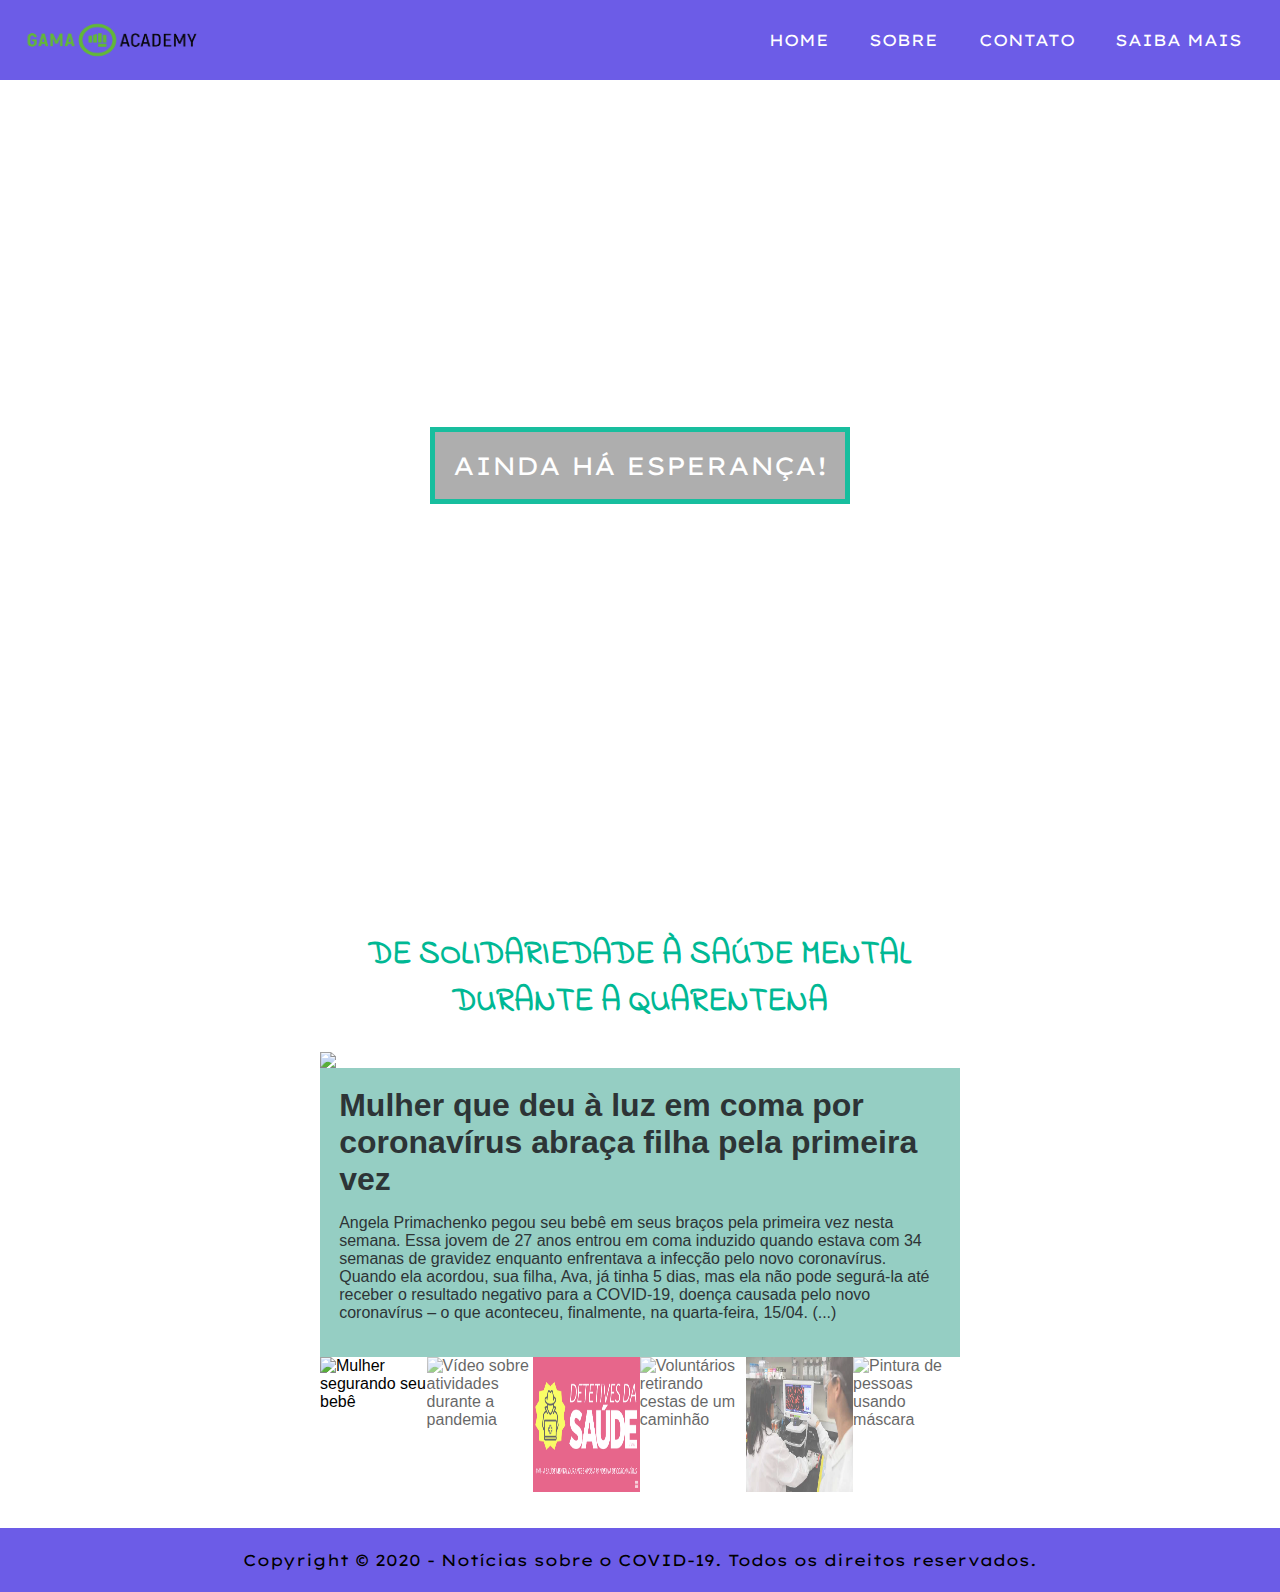
==== index.html @ 2ecc07e1 "feat: adiciona página inicial" ====
<!DOCTYPE html>
<html lang="en">

<head>
    <meta charset="UTF-8">
    <meta name="viewport" content="width=device-width, initial-scale=1.0">
    <link href="https://fonts.googleapis.com/css2?family=Indie+Flower&family=Lexend+Giga&display=swap" rel="stylesheet">
    <link rel="stylesheet" type="text/css" href="css/style.css">
    <link rel="stylesheet" href="https://cdnjs.cloudflare.com/ajax/libs/font-awesome/5.13.0/css/all.min.css">
    <title>Razões para acreditar - Covid 19</title>
</head>

<body>
    <script src="js/header.js"></script>

    <div id="img-parallax">
        <div id="main-text">
            <span>AINDA HÁ ESPERANÇA!</span>
        </div>
    </div>
    <div id="template" style="display: flex;justify-content: center;">

        <div id="news-group">
            <h1 id="news-group_header">DE SOLIDARIEDADE À SAÚDE MENTAL DURANTE A QUARENTENA</h1>

            <div class="news">
                <img src="https://mediastorage.cnnbrasil.com.br/IMAGES/00/00/00/3253_07988AC4DB7F4968.jpg">

                <div class="content-news">
                    <h1>Mulher que deu à luz em coma por coronavírus abraça filha pela primeira vez</h1>
                    <p>Angela Primachenko pegou seu bebê em seus braços pela primeira vez nesta semana. Essa jovem de 27
                        anos entrou em coma induzido quando estava com 34 semanas de gravidez enquanto enfrentava a
                        infecção pelo novo coronavírus. Quando ela acordou, sua filha, Ava, já tinha 5 dias, mas ela não
                        pode segurá-la até receber o resultado negativo para a COVID-19, doença causada pelo novo
                        coronavírus – o que aconteceu, finalmente, na quarta-feira, 15/04. (...)</p>
                </div>
            </div>

            <div class="news">
                <div class="container-news-video">
                    <div>
                        <video loop class="news-video">
                            <source src="/videos/exercicios-ar-livre.mp4" type="video/mp4">
                        </video>
                    </div>
                </div>

                <div class="content-news">
                    <h1>Coronavírus e atividades ao ar livre: o que diz a ciência</h1>
                    <p>Estudo aerodinâmico com simulações computacionais, sobre o movimento de gotículas durante
                        atividades físicas ao ar livre, ganhou grande repercussão na internet, neste contexto de tantas
                        incertezas sobre o coronavírus. Embora não tenha conclusões epidemiológicas, virais ou médicas,
                        a pesquisa divulgada na última semana mexeu com os ânimos de muitos. (...)</p>
                    <button class="btn-video-control" onclick="handleVideoControl(1)">Assistir</button>
                </div>

            </div>

            <div class="news">
                <img src="/images/coronavirus-saude-mental.png">
                <audio class="news-audio">
                    <source src="https://abrilsaude.files.wordpress.com/2020/04/detetives-da-sac3bade-ep41-v2.mp3"
                        type="audio/mpeg">
                </audio>

                <div class="content-news">
                    <h1>A saúde mental durante e após a pandemia de coronavírus</h1>
                    <p>Uma pandemia como a de coronavírus chacoalha a vida de todo mundo. Isolamento social, medo,
                        incerteza com o futuro, mudança no ritmo das relações sociais. Esses e outros fatores podem
                        culminar em transtornos como depressão e ansiedade (ou mesmo em brigas, divórcios etc). Como
                        preservar a saúde mental nesses momentos críticos? (...)</p>
                    <button class="btn-audio-control" onclick="handleAudioControl(1)">Escutar áudio</button>
                </div>
            </div>

            <div class="news">
                <div class="container-news-video">
                    <div>
                        <video loop class="news-video">
                            <source src="videos/voluntarios-bh.mp4" type="video/mp4">
                        </video>
                    </div>
                </div>

                <div class="content-news">
                    <h1>Voluntários entregam cestas básicas em comunidades de BH</h1>
                    <p>Incomodados com a situação crítica em que muitas famílias carentes se encontram por causa do
                        coronavírus, um grupo de amigos se uniu para arrecadar fundos e destinar o dinheiro a cestas
                        básicas para doações na Grande Belo Horizonte. Além das comunidades, a entrega ocorre também
                        para quilombolas, indígenas, refugiados, pessoas em situação de rua, entre outros. (...)</p>
                    <button class="btn-video-control" onclick="handleVideoControl(2)">Assistir</button>
                </div>
            </div>

            <div class="news">
                <img src="/images/detalhes-7-vacinas.jpg">

                <div class="content-news">
                    <h1>Coronavírus: os detalhes das sete vacinas em testes no mundo</h1>
                    <p>O primeiro-ministro do Canadá, Justin Trudeau, foi enfático, na semana passada, ao dizer que as
                        pessoas, em todo o mundo, não terão vidas normais enquanto não for descoberta vacina que imunize
                        contra a COVID-19. Nessa direção, foi iniciada corrida internacional para a descoberta
                        científica que terá importante peso para a humanidade, incluindo a saúde e equilíbrio
                        socioeconômico. (...)</p>
                </div>
            </div>

            <div class="news">
                <img
                    src="https://www.itforum365.com.br/wp-content/uploads/2020/03/podcast-especial-coronavirus-768x432.jpg">
                <audio class="news-audio">
                    <source
                        src="https://d3ctxlq1ktw2nl.cloudfront.net/staging/2020-2-25/59021300-44100-2-64ba8ca9c4cda.m4a"
                        type="audio/mpeg">
                </audio>

                <div class="content-news">
                    <h1>Podcast coronavírus: como o setor de tecnologia é afetado?</h1>
                    <p>Para além dos impactos na saúde, o novo coronavírus tem afetado uma série de setores da economia
                        e no setor de tecnologia não é diferente. No "Entre Tech", podcast da IT Mídia, abordamos os
                        reflexos da covid-19 no setor e como o mesmo tem reagido. (...)</p>
                    <button class="btn-audio-control" onclick="handleAudioControl(2)">Escutar áudio</button>
                </div>
            </div>

            <div class="thumbnails">
                <div class="mini-news">
                    <img class="thumbnail"
                        src="https://mediastorage.cnnbrasil.com.br/IMAGES/00/00/00/3253_07988AC4DB7F4968.jpg"
                        onclick="currentSlide(1)" alt="Mulher segurando seu bebê">
                </div>
                <div class="mini-news">
                    <img class="thumbnail" src="https://i.ytimg.com/vi/pGQI1grO0Pk/hqdefault.jpg"
                        onclick="currentSlide(2)" alt="Vídeo sobre atividades durante a pandemia">
                </div>
                <div class="mini-news">
                    <img class="thumbnail" src="/images/coronavirus-saude-mental.png" onclick="currentSlide(3)"
                        alt="Saúde mental durante e após a pandemia de coronavírus">
                </div>
                <div class="mini-news">
                    <img class="thumbnail" src="https://i.ytimg.com/vi/VKoE0erdsZ8/hqdefault.jpg"
                        onclick="currentSlide(4)" alt="Voluntários retirando cestas de um caminhão">
                </div>
                <div class="mini-news">
                    <img class="thumbnail" src="images/detalhes-7-vacinas.jpg" onclick="currentSlide(5)"
                        alt="Cientistas observando o vírus">
                </div>
                <div class="mini-news">
                    <img class="thumbnail"
                        src="https://www.itforum365.com.br/wp-content/uploads/2020/03/podcast-especial-coronavirus-768x432.jpg"
                        onclick="currentSlide(6)" alt="Pintura de pessoas usando máscara">
                </div>
            </div>
        </div>
    </div>

    <script src="js/footer.js"></script>

    <script defer src="https://cdnjs.cloudflare.com/ajax/libs/font-awesome/5.13.0/js/all.min.js"></script>
    <script src="js/script.js"></script>
</body>

</html>
---- css/style.css ----
* {
  margin: 0;
  padding: 0;
  box-sizing: border-box;
}

li {
  list-style: none;
}

a {
  text-decoration: none;
}

body {
  background-color: white;
  font-family: Arial, Helvetica, sans-serif;
}

nav {
  background: #6c5ce7;
  height: 5rem;
  width: 100%;
  z-index: 3;
}

.logo img {
  height: 5rem;
  width: 14rem;
}

nav ul {
  float: right;
  margin-right: 20px;
}

.menu {
  display: inline-block;
  line-height: 80px;
  margin: 0 5px;
}

.menu a {
  font-family: "Lexend Giga", sans-serif;
  color: white;
  padding: 7px 13px;
  border-radius: 3px;
}

.menu-link:hover {
  background: #2e2386;
  transition: 0.5s;
}

.btn-check {
  color: white;
  float: right;
  line-height: 80px;
  margin-right: 40px;
  font-size: 30px;
  cursor: pointer;
  display: none;
}

#res-menu {
  display: none;
}

.menu hr {
  border: black solid 1.5px;
}

#template {
  margin-top: 2rem;
}

#img-parallax {
  background-image: url("https://ogimg.infoglobo.com.br/mundo/24365566-da9-a6c/FT1086A/652/x87814826_Nurses-and-healthcare-workers-formed-the-word-Hope-with-candles-as-they-mourn-and-remember.jpg.pagespeed.ic.VIbuLFc6v7.jpg");
  background-size: cover;
  background-attachment: fixed;
  background-position: center;
  background-repeat: no-repeat;
  min-height: 100vh;
  position: relative;
  opacity: 0.9;
  margin-top: -80px;
  z-index: -1;
}

#main-text {
  position: absolute;
  text-align: center;
  top: 50%;
  width: 100%;
}

#main-text span {
  font-family: "Lexend Giga", sans-serif;
  font-size: 25px;
  color: #fff;
  background-color: rgba(0, 0, 0, 0.35);
  border: #00b894 solid 5px;
  padding: 18px;
}

#news-group {
  position: relative;
  width: 50%;
  margin-bottom: 2rem;
}

#news-group_header {
  text-align: center;
  font-family: "Indie Flower", cursive;
  color: #00b894;
  margin-bottom: 1.5rem;
}

.news {
  display: none;
}

.news img {
  vertical-align: middle;
  width: 100%;
}

.container-news-video {
  display: flex;
  justify-content: center;
  background-color: rgba(223, 230, 233, 1);
}

.mini-news {
  float: left;
  width: 16.66%;
}

.mini-news img {
  width: 100%;
  height: 15vh;
}

.thumbnail {
  opacity: 0.6;
  cursor: pointer;
}

.active,
.thumbnail:hover {
  opacity: 1;
}

.news-video {
  vertical-align: middle;
  right: 0;
  bottom: 0;
  width: 100%;
  min-width: 100%;
  min-height: 100%;
}

.content-news {
  background-color: #37a28d87;
  color: #2d3436;
  width: 100%;
  padding: 1.2rem;
  bottom: 0;
}

.content-news h1,
.content-news p {
  margin-bottom: 1rem;
}

.btn-video-control,
.btn-audio-control {
  background: rgb(29, 40, 43);
  color: #ecf0f1;
  padding: 0.7rem;
  margin-top: 0.5rem;
  width: 10rem;
  font-size: 1.1rem;
  border: none;
  cursor: pointer;
}

.btn-video-control:hover,
.btn-audio-control:hover {
  background: #ecf0f1;
  color: rgb(29, 40, 43);
}

footer {
  display: flex;
  justify-content: center;
  align-items: center;
  text-align: center;
  background-color: #6c5ce7;
  bottom: 0;
  width: 100%;
  height: 4rem;
  font-family: "Lexend Giga", sans-serif;
}

@media (max-width: 952px) {
  .menu a {
    font-size: 16px;
  }

  #img-parallax {
    margin-top: 0 !important;
  }

  #news-group {
    width: 80% !important;
  }

  .mini-news {
    width: 33.33% !important;
  }

  .mini-news img {
    height: 21vh;
  }
}

@media (max-width: 858px) {
  .btn-check {
    display: block;
  }

  nav {
    top: 0px;
    position: fixed;
  }

  ul {
    position: fixed;
    width: 100%;
    height: 100vh;
    background: #2e2386;
    top: 80px;
    left: -100%;
    text-align: center;
    transition: all 0.5s;
  }

  .menu {
    display: block;
    margin: 50px 0;
    line-height: 30px;
  }

  .menu {
    font-size: 20px;
  }

  .menu-link:hover {
    background: none;
    color: #6c5ce7;
    transition: 0.5s;
  }

  #res-menu:checked ~ ul {
    left: 0;
  }
}
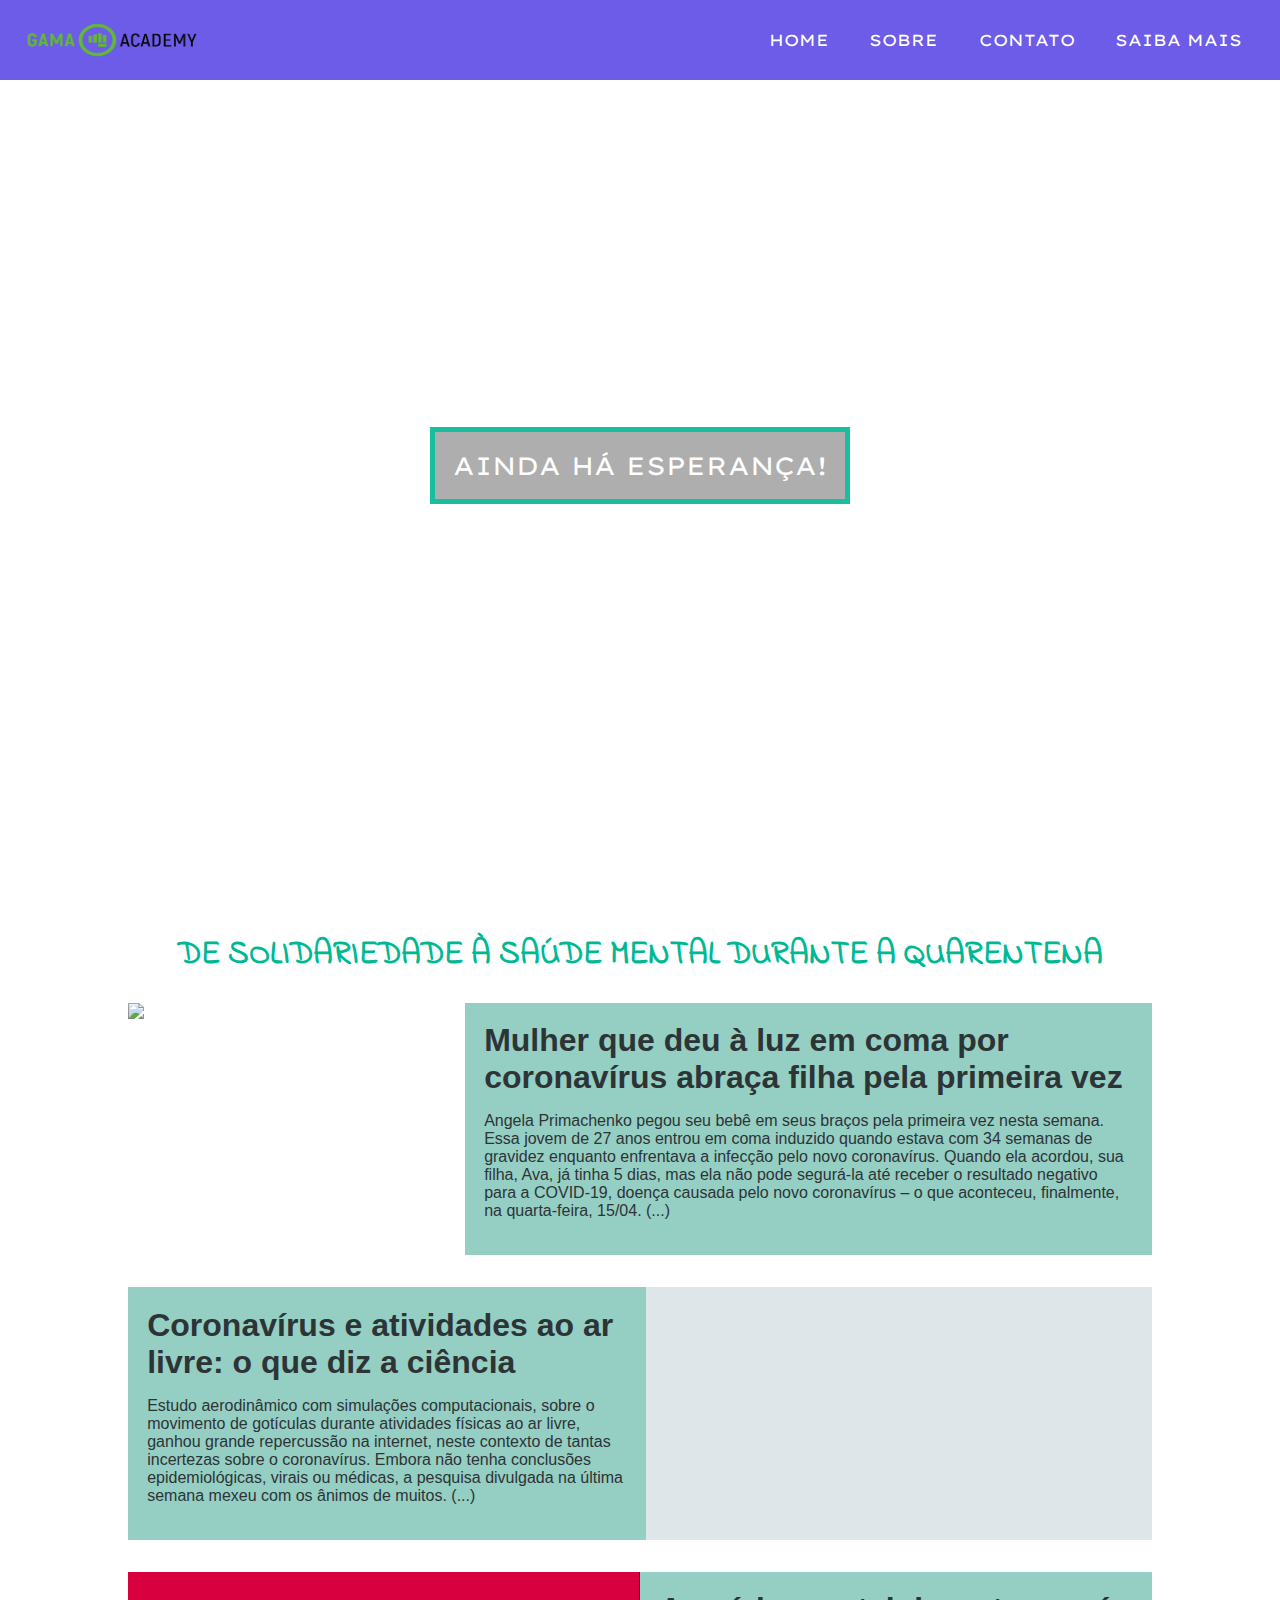
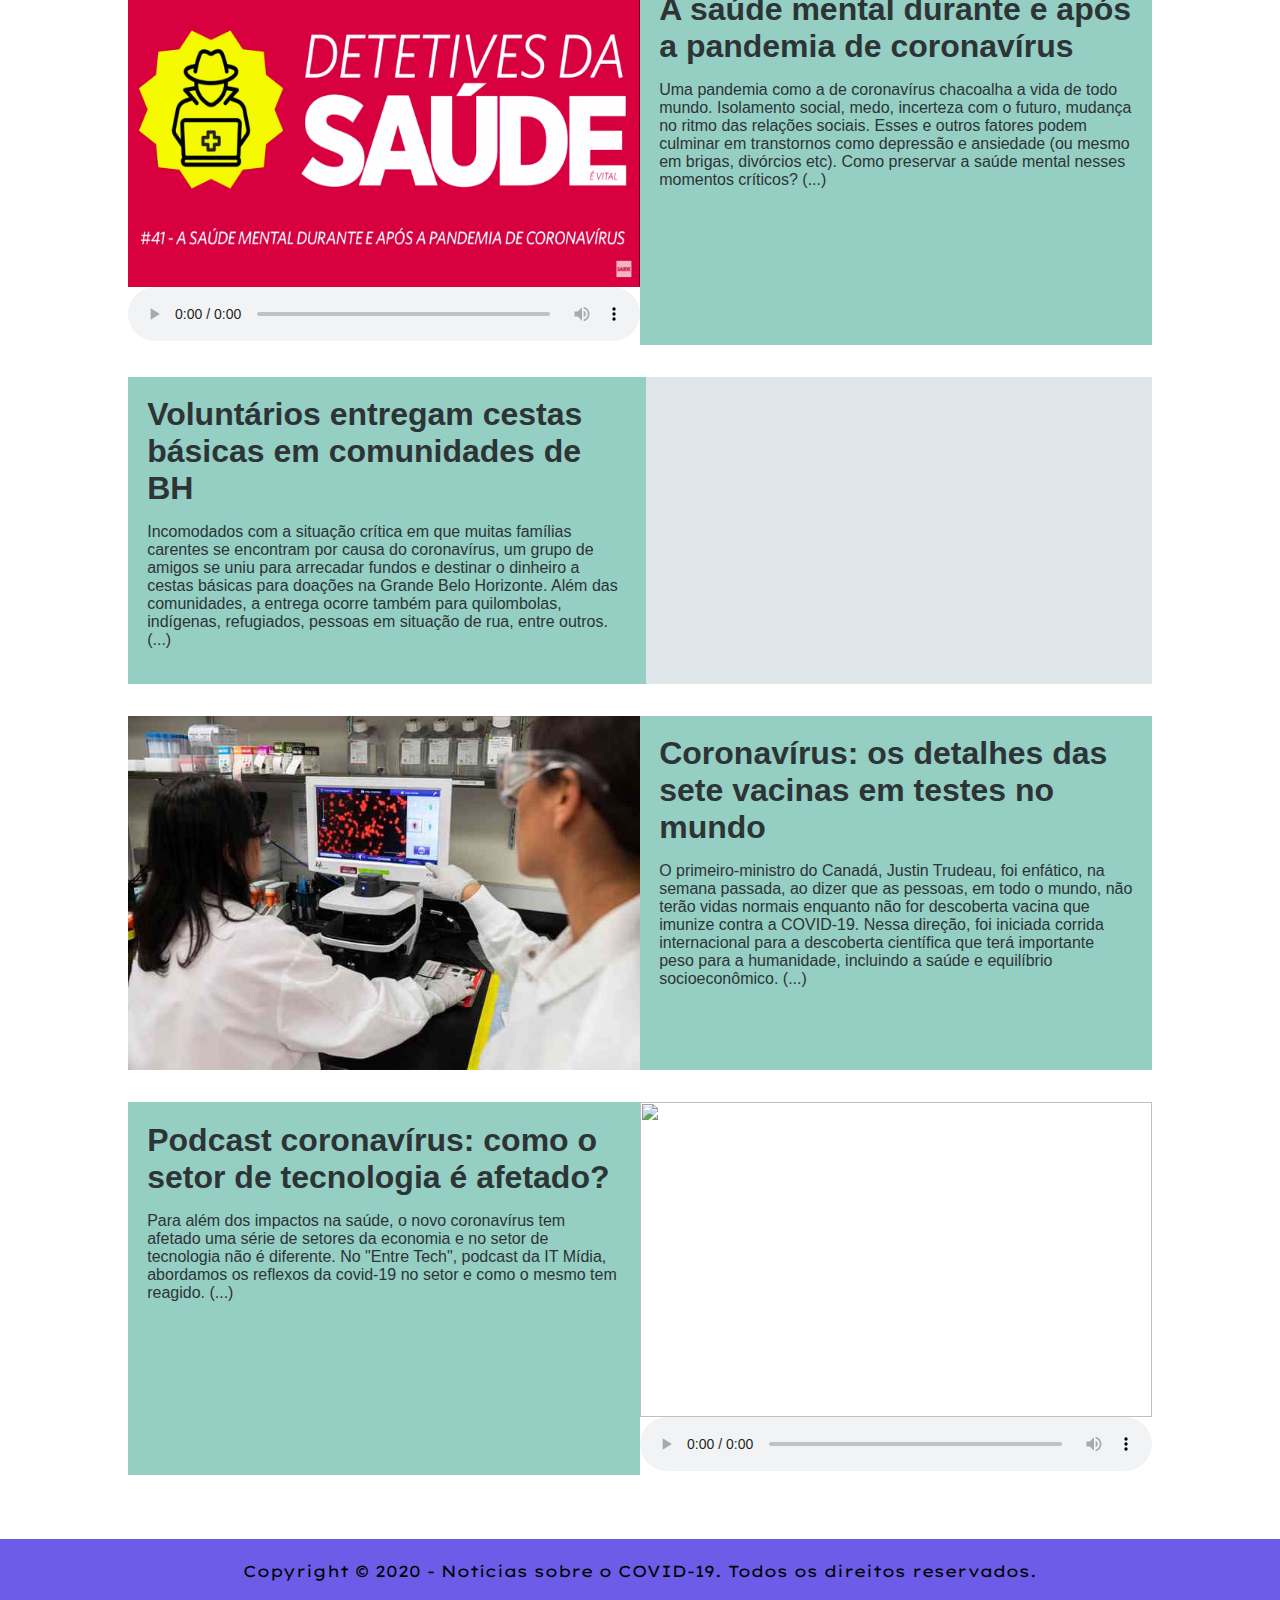
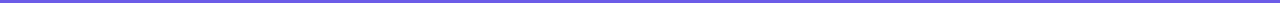
==== commit 97d50864: "refactor(index): retira slideshow e controles de audio e video via JS" ====
--- a/index.html
+++ b/index.html
@@ -37,59 +37,56 @@
             </div>
 
             <div class="news">
-                <div class="container-news-video">
-                    <div>
-                        <video loop class="news-video">
-                            <source src="/videos/exercicios-ar-livre.mp4" type="video/mp4">
-                        </video>
-                    </div>
-                </div>
-
                 <div class="content-news">
                     <h1>Coronavírus e atividades ao ar livre: o que diz a ciência</h1>
                     <p>Estudo aerodinâmico com simulações computacionais, sobre o movimento de gotículas durante
                         atividades físicas ao ar livre, ganhou grande repercussão na internet, neste contexto de tantas
                         incertezas sobre o coronavírus. Embora não tenha conclusões epidemiológicas, virais ou médicas,
                         a pesquisa divulgada na última semana mexeu com os ânimos de muitos. (...)</p>
-                    <button class="btn-video-control" onclick="handleVideoControl(1)">Assistir</button>
                 </div>
 
+                <div class="container-news-video">
+                    <div>
+                        <iframe src="https://www.youtube.com/embed/pGQI1grO0Pk" frameborder="0"
+                            allow="accelerometer; autoplay; encrypted-media; gyroscope; picture-in-picture"
+                            allowfullscreen></iframe>
+                    </div>
+                </div>
             </div>
 
             <div class="news">
-                <img src="/images/coronavirus-saude-mental.png">
-                <audio class="news-audio">
-                    <source src="https://abrilsaude.files.wordpress.com/2020/04/detetives-da-sac3bade-ep41-v2.mp3"
-                        type="audio/mpeg">
-                </audio>
-
-                <div class="content-news">
+                <div class="container-audio">
+                    <img src="/images/coronavirus-saude-mental.png">
+                    <audio controls>
+                        <source src="https://abrilsaude.files.wordpress.com/2020/04/detetives-da-sac3bade-ep41-v2.mp3"
+                            type="audio/mpeg">
+                    </audio>
+                </div>
+                <div class="content-news-audio">
                     <h1>A saúde mental durante e após a pandemia de coronavírus</h1>
                     <p>Uma pandemia como a de coronavírus chacoalha a vida de todo mundo. Isolamento social, medo,
                         incerteza com o futuro, mudança no ritmo das relações sociais. Esses e outros fatores podem
                         culminar em transtornos como depressão e ansiedade (ou mesmo em brigas, divórcios etc). Como
                         preservar a saúde mental nesses momentos críticos? (...)</p>
-                    <button class="btn-audio-control" onclick="handleAudioControl(1)">Escutar áudio</button>
                 </div>
             </div>
 
             <div class="news">
-                <div class="container-news-video">
-                    <div>
-                        <video loop class="news-video">
-                            <source src="videos/voluntarios-bh.mp4" type="video/mp4">
-                        </video>
-                    </div>
-                </div>
-
                 <div class="content-news">
                     <h1>Voluntários entregam cestas básicas em comunidades de BH</h1>
                     <p>Incomodados com a situação crítica em que muitas famílias carentes se encontram por causa do
                         coronavírus, um grupo de amigos se uniu para arrecadar fundos e destinar o dinheiro a cestas
                         básicas para doações na Grande Belo Horizonte. Além das comunidades, a entrega ocorre também
                         para quilombolas, indígenas, refugiados, pessoas em situação de rua, entre outros. (...)</p>
-                    <button class="btn-video-control" onclick="handleVideoControl(2)">Assistir</button>
                 </div>
+                <div class="container-news-video">
+                    <div>
+                        <iframe src="https://www.youtube.com/embed/VKoE0erdsZ8" frameborder="0"
+                            allow="accelerometer; autoplay; encrypted-media; gyroscope; picture-in-picture"
+                            allowfullscreen></iframe>
+                    </div>
+                </div>
+
             </div>
 
             <div class="news">
@@ -106,50 +103,22 @@
             </div>
 
             <div class="news">
-                <img
-                    src="https://www.itforum365.com.br/wp-content/uploads/2020/03/podcast-especial-coronavirus-768x432.jpg">
-                <audio class="news-audio">
-                    <source
-                        src="https://d3ctxlq1ktw2nl.cloudfront.net/staging/2020-2-25/59021300-44100-2-64ba8ca9c4cda.m4a"
-                        type="audio/mpeg">
-                </audio>
-
-                <div class="content-news">
+                <div class="content-news-audio">
                     <h1>Podcast coronavírus: como o setor de tecnologia é afetado?</h1>
                     <p>Para além dos impactos na saúde, o novo coronavírus tem afetado uma série de setores da economia
                         e no setor de tecnologia não é diferente. No "Entre Tech", podcast da IT Mídia, abordamos os
                         reflexos da covid-19 no setor e como o mesmo tem reagido. (...)</p>
-                    <button class="btn-audio-control" onclick="handleAudioControl(2)">Escutar áudio</button>
                 </div>
-            </div>
+                <div class="container-audio">
+                    <img style="width: 100%;height: 35vh;"
+                        src="https://www.itforum365.com.br/wp-content/uploads/2020/03/podcast-especial-coronavirus-768x432.jpg">
+                    <audio controls>
+                        <source
+                            src="https://d3ctxlq1ktw2nl.cloudfront.net/staging/2020-2-25/59021300-44100-2-64ba8ca9c4cda.m4a"
+                            type="audio/mpeg">
+                    </audio>
+                </div>
 
-            <div class="thumbnails">
-                <div class="mini-news">
-                    <img class="thumbnail"
-                        src="https://mediastorage.cnnbrasil.com.br/IMAGES/00/00/00/3253_07988AC4DB7F4968.jpg"
-                        onclick="currentSlide(1)" alt="Mulher segurando seu bebê">
-                </div>
-                <div class="mini-news">
-                    <img class="thumbnail" src="https://i.ytimg.com/vi/pGQI1grO0Pk/hqdefault.jpg"
-                        onclick="currentSlide(2)" alt="Vídeo sobre atividades durante a pandemia">
-                </div>
-                <div class="mini-news">
-                    <img class="thumbnail" src="/images/coronavirus-saude-mental.png" onclick="currentSlide(3)"
-                        alt="Saúde mental durante e após a pandemia de coronavírus">
-                </div>
-                <div class="mini-news">
-                    <img class="thumbnail" src="https://i.ytimg.com/vi/VKoE0erdsZ8/hqdefault.jpg"
-                        onclick="currentSlide(4)" alt="Voluntários retirando cestas de um caminhão">
-                </div>
-                <div class="mini-news">
-                    <img class="thumbnail" src="images/detalhes-7-vacinas.jpg" onclick="currentSlide(5)"
-                        alt="Cientistas observando o vírus">
-                </div>
-                <div class="mini-news">
-                    <img class="thumbnail"
-                        src="https://www.itforum365.com.br/wp-content/uploads/2020/03/podcast-especial-coronavirus-768x432.jpg"
-                        onclick="currentSlide(6)" alt="Pintura de pessoas usando máscara">
-                </div>
             </div>
         </div>
     </div>
@@ -157,7 +126,6 @@
     <script src="js/footer.js"></script>
 
     <script defer src="https://cdnjs.cloudflare.com/ajax/libs/font-awesome/5.13.0/js/all.min.js"></script>
-    <script src="js/script.js"></script>
 </body>
 
 </html>--- a/css/style.css
+++ b/css/style.css
@@ -105,7 +105,7 @@
 
 #news-group {
   position: relative;
-  width: 50%;
+  width: 80%;
   margin-bottom: 2rem;
 }
 
@@ -117,12 +117,13 @@
 }
 
 .news {
-  display: none;
+  display: flex;
+  margin-bottom: 2rem;
 }
 
 .news img {
   vertical-align: middle;
-  width: 100%;
+  width: 50%;
 }
 
 .container-news-video {
@@ -131,26 +132,6 @@
   background-color: rgba(223, 230, 233, 1);
 }
 
-.mini-news {
-  float: left;
-  width: 16.66%;
-}
-
-.mini-news img {
-  width: 100%;
-  height: 15vh;
-}
-
-.thumbnail {
-  opacity: 0.6;
-  cursor: pointer;
-}
-
-.active,
-.thumbnail:hover {
-  opacity: 1;
-}
-
 .news-video {
   vertical-align: middle;
   right: 0;
@@ -160,7 +141,13 @@
   min-height: 100%;
 }
 
-.content-news {
+iframe {
+  width: 39.5vw;
+  height: 100%;
+}
+
+.content-news,
+.content-news-audio {
   background-color: #37a28d87;
   color: #2d3436;
   width: 100%;
@@ -169,26 +156,27 @@
 }
 
 .content-news h1,
-.content-news p {
+.content-news-audio h1,
+.content-news p,
+.content-news-audio p {
   margin-bottom: 1rem;
 }
 
-.btn-video-control,
-.btn-audio-control {
-  background: rgb(29, 40, 43);
-  color: #ecf0f1;
-  padding: 0.7rem;
-  margin-top: 0.5rem;
-  width: 10rem;
-  font-size: 1.1rem;
-  border: none;
-  cursor: pointer;
-}
-
-.btn-video-control:hover,
-.btn-audio-control:hover {
-  background: #ecf0f1;
-  color: rgb(29, 40, 43);
+.content-news-audio {
+  width: 50%;
+}
+
+.container-audio {
+  width: 50%;
+}
+
+.container-audio img {
+  width: 100%;
+  height: 35vh;
+}
+
+audio {
+  width: 100%;
 }
 
 footer {
@@ -214,14 +202,6 @@
 
   #news-group {
     width: 80% !important;
-  }
-
-  .mini-news {
-    width: 33.33% !important;
-  }
-
-  .mini-news img {
-    height: 21vh;
   }
 }
 
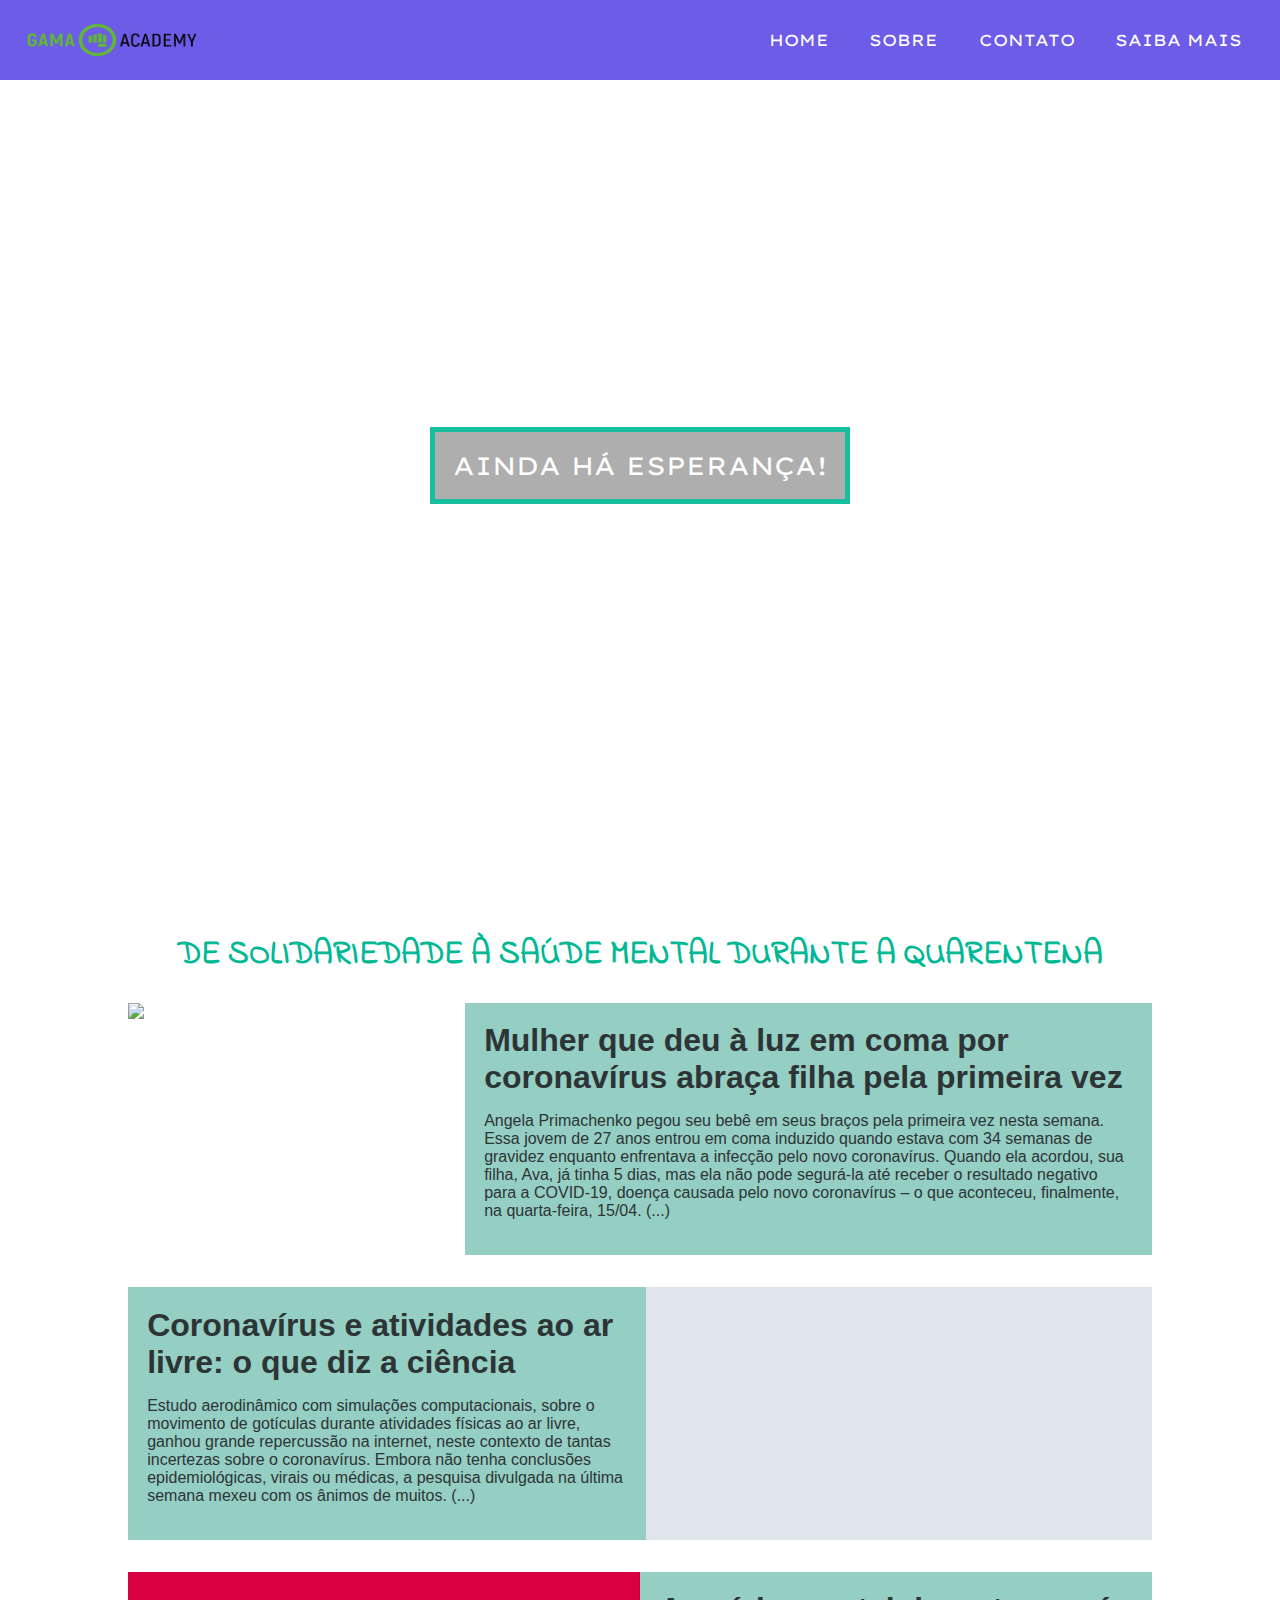
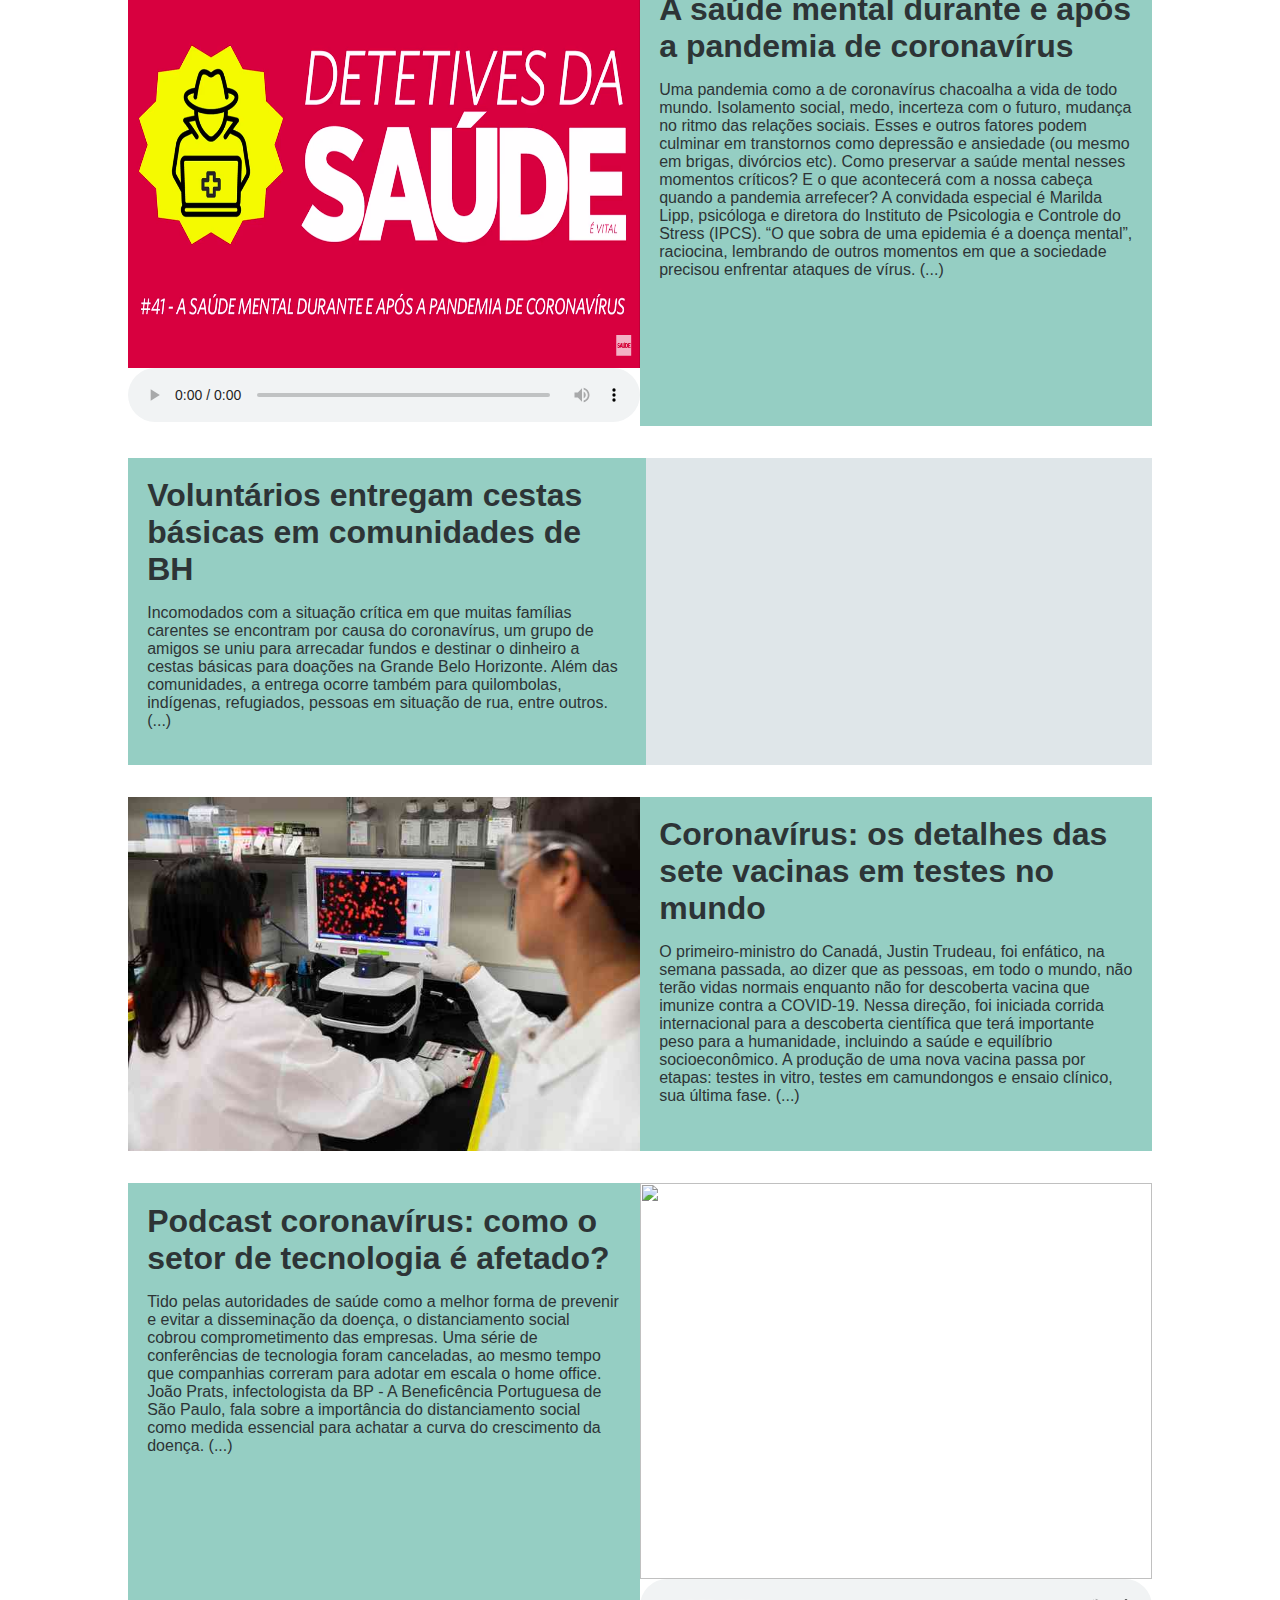
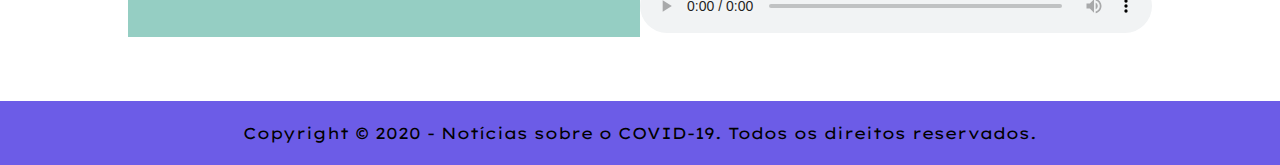
==== commit e37ece9d: "refactor: mudanças no corpo de algumas noticias" ====
--- a/index.html
+++ b/index.html
@@ -67,7 +67,11 @@
                     <p>Uma pandemia como a de coronavírus chacoalha a vida de todo mundo. Isolamento social, medo,
                         incerteza com o futuro, mudança no ritmo das relações sociais. Esses e outros fatores podem
                         culminar em transtornos como depressão e ansiedade (ou mesmo em brigas, divórcios etc). Como
-                        preservar a saúde mental nesses momentos críticos? (...)</p>
+                        preservar a saúde mental nesses momentos críticos? E o que acontecerá com a nossa cabeça quando
+                        a pandemia arrefecer? A convidada especial é Marilda Lipp, psicóloga e diretora do Instituto de
+                        Psicologia e
+                        Controle do Stress (IPCS). “O que sobra de uma epidemia é a doença mental”, raciocina, lembrando
+                        de outros momentos em que a sociedade precisou enfrentar ataques de vírus. (...)</p>
                 </div>
             </div>
 
@@ -98,19 +102,23 @@
                         pessoas, em todo o mundo, não terão vidas normais enquanto não for descoberta vacina que imunize
                         contra a COVID-19. Nessa direção, foi iniciada corrida internacional para a descoberta
                         científica que terá importante peso para a humanidade, incluindo a saúde e equilíbrio
-                        socioeconômico. (...)</p>
+                        socioeconômico. A produção de uma nova vacina passa por etapas: testes in vitro, testes em
+                        camundongos e ensaio clínico, sua última fase. (...)</p>
                 </div>
             </div>
 
             <div class="news">
                 <div class="content-news-audio">
                     <h1>Podcast coronavírus: como o setor de tecnologia é afetado?</h1>
-                    <p>Para além dos impactos na saúde, o novo coronavírus tem afetado uma série de setores da economia
-                        e no setor de tecnologia não é diferente. No "Entre Tech", podcast da IT Mídia, abordamos os
-                        reflexos da covid-19 no setor e como o mesmo tem reagido. (...)</p>
+                    <p>Tido pelas autoridades de saúde como a melhor forma de prevenir e evitar a disseminação da
+                        doença, o distanciamento social cobrou comprometimento das empresas. Uma série de conferências
+                        de tecnologia foram canceladas, ao mesmo tempo que companhias correram para adotar em escala o
+                        home office. João Prats, infectologista da BP - A Beneficência Portuguesa de São Paulo, fala
+                        sobre a importância do distanciamento social como medida essencial para achatar a curva do
+                        crescimento da doença. (...)</p>
                 </div>
                 <div class="container-audio">
-                    <img style="width: 100%;height: 35vh;"
+                    <img
                         src="https://www.itforum365.com.br/wp-content/uploads/2020/03/podcast-especial-coronavirus-768x432.jpg">
                     <audio controls>
                         <source
--- a/css/style.css
+++ b/css/style.css
@@ -172,7 +172,7 @@
 
 .container-audio img {
   width: 100%;
-  height: 35vh;
+  height: 44vh;
 }
 
 audio {
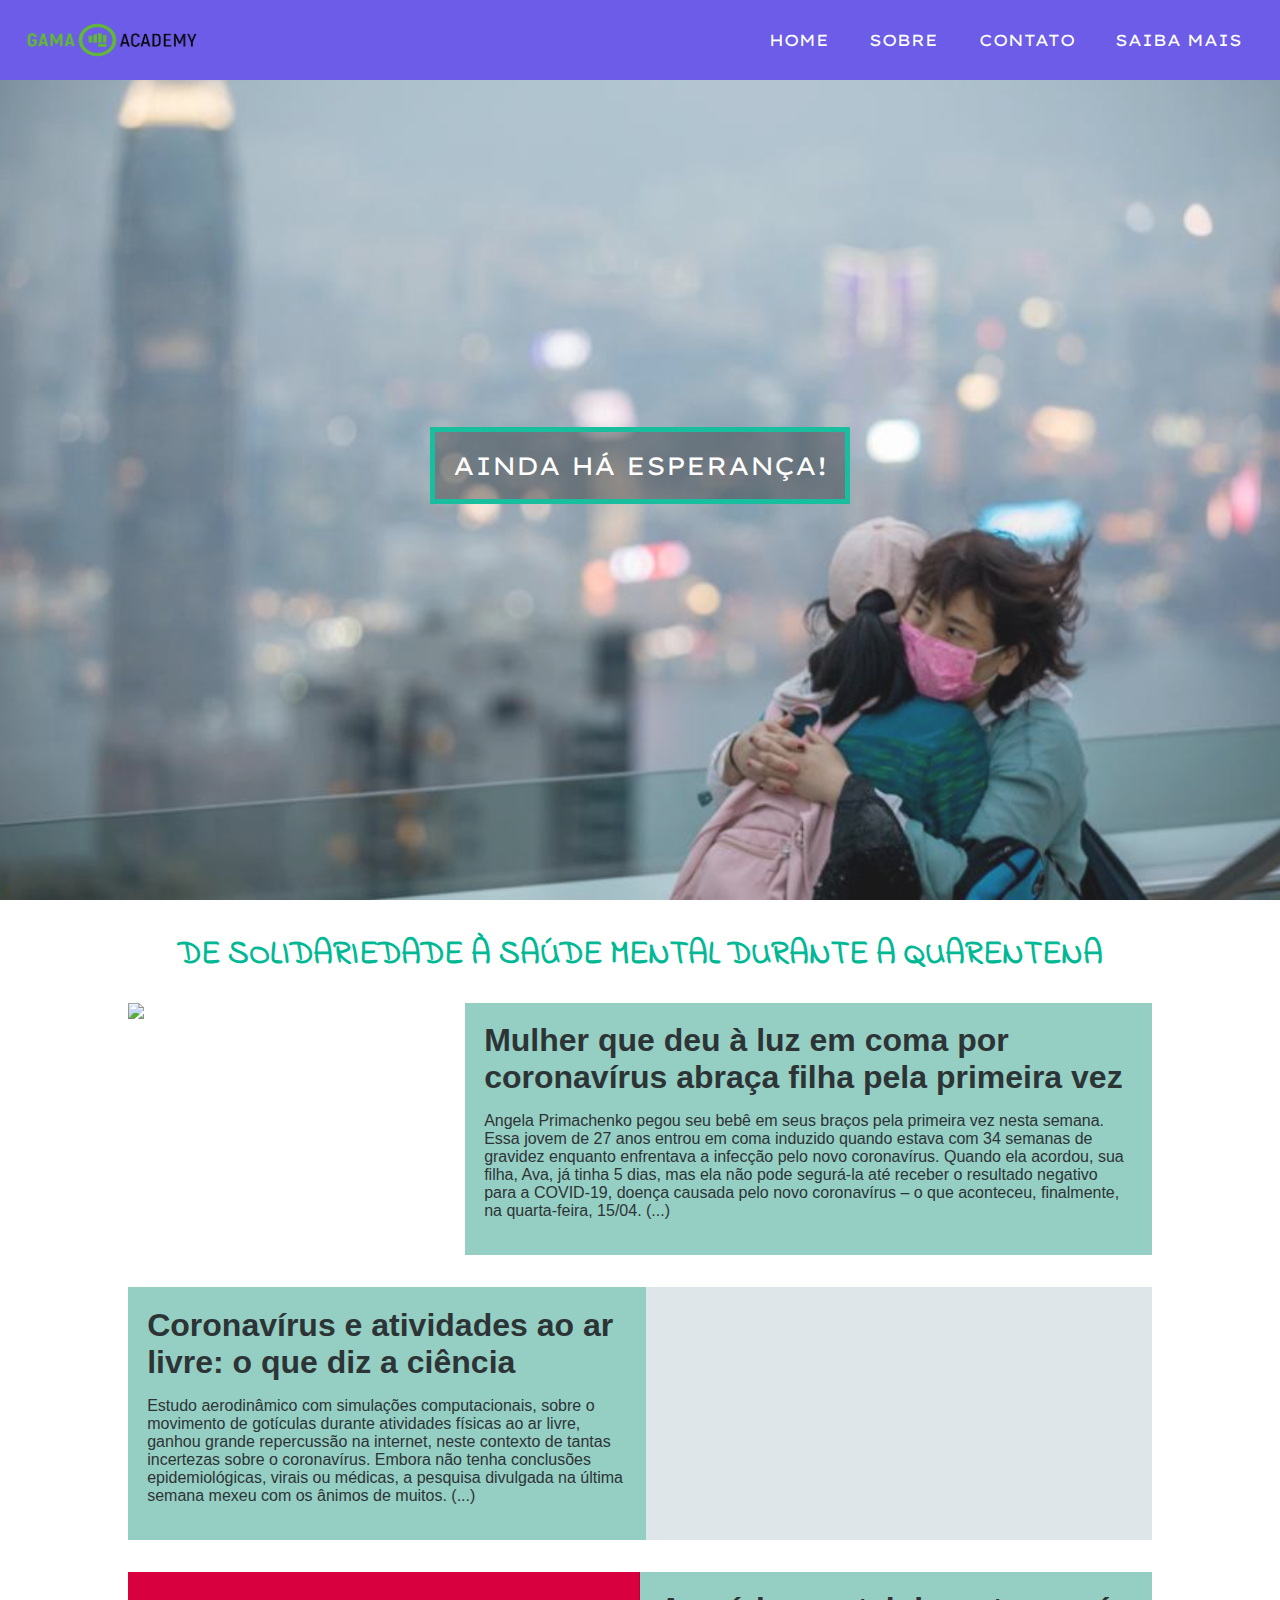
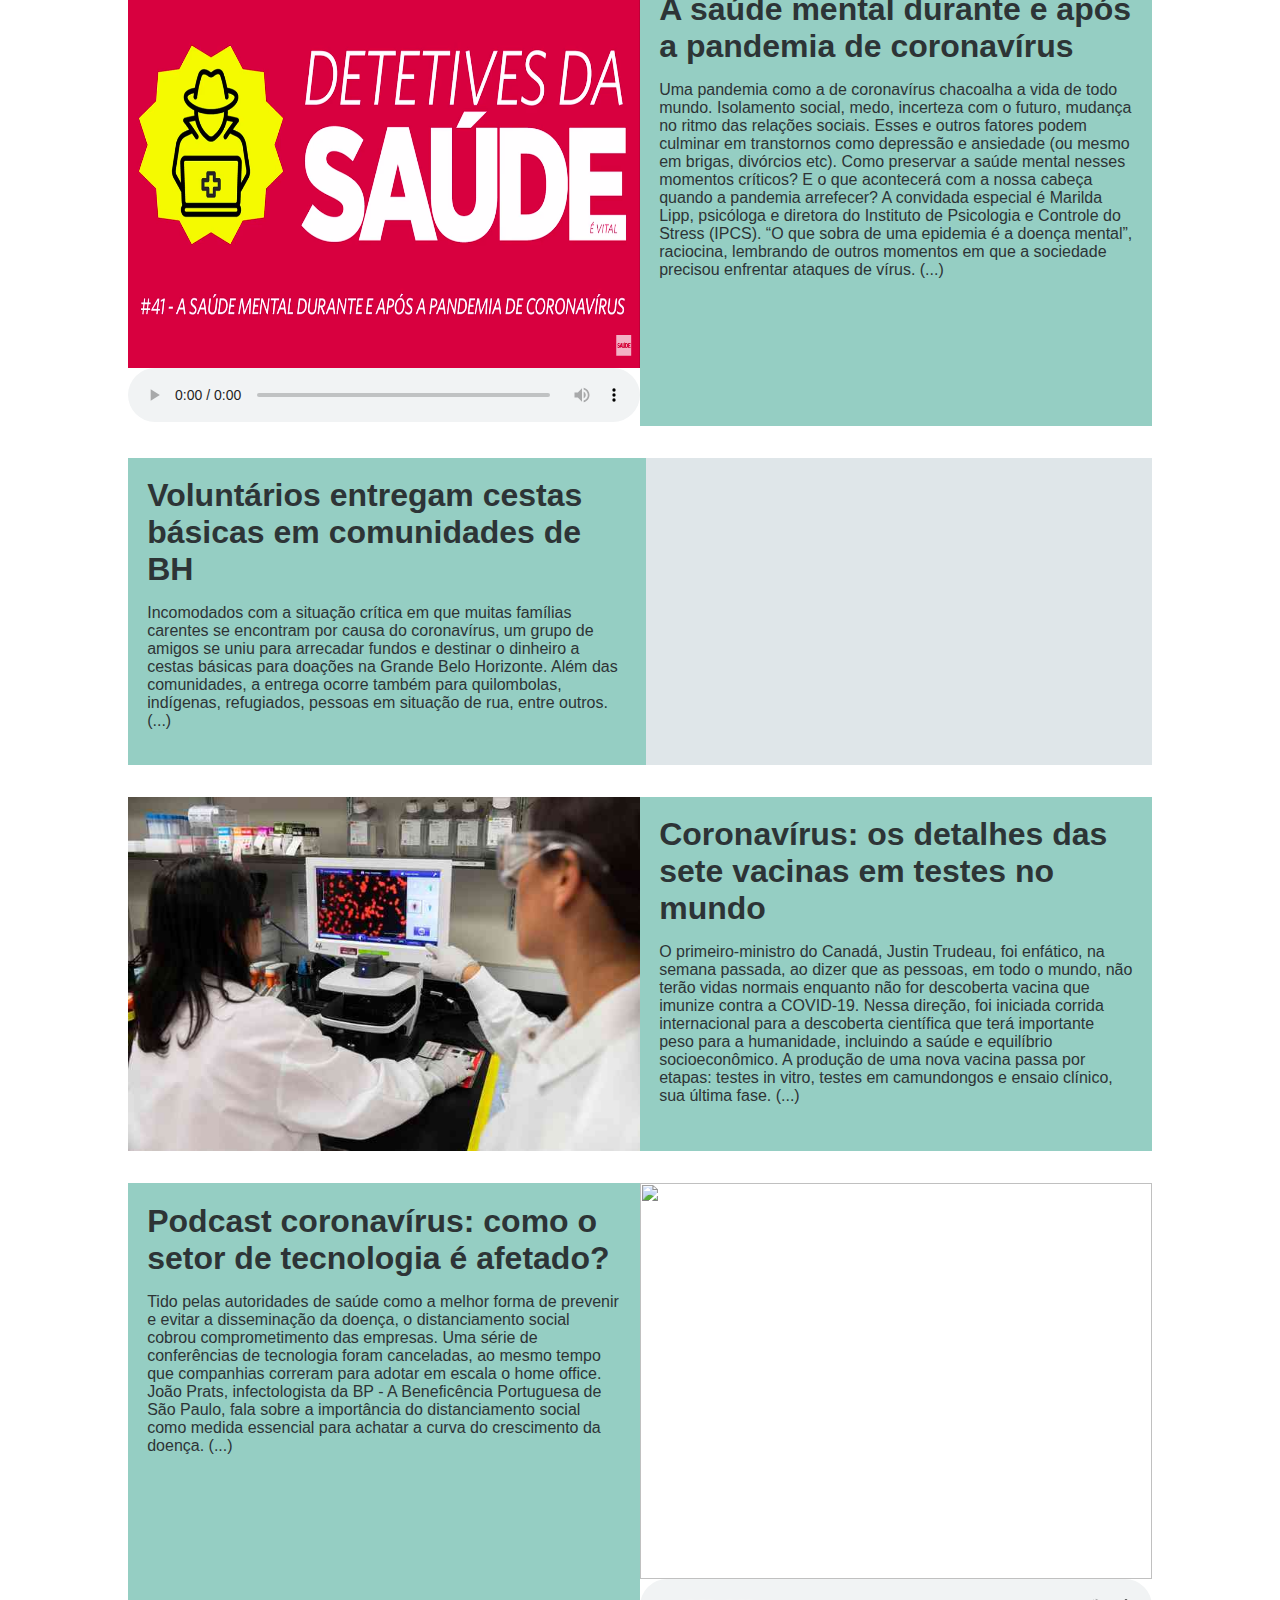
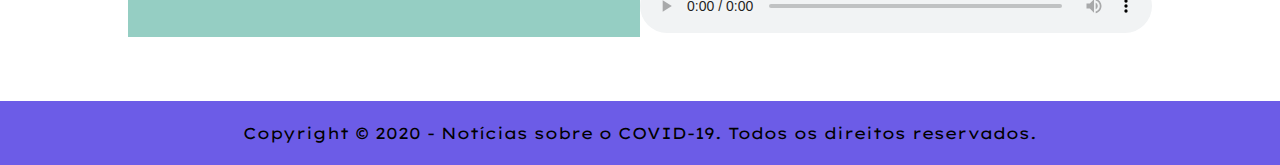
==== commit d98f75f1: "refactor(index): muda wallpaper do fundo" ====
--- a/index.html
+++ b/index.html
@@ -11,7 +11,27 @@
 </head>
 
 <body>
-    <script src="js/header.js"></script>
+    <nav>
+        <input type="checkbox" id="res-menu">
+        <label for="res-menu" class="btn-check">
+            <i class="fas fa-bars"></i>
+        </label>
+        <label class="logo"><img src="images/gama-academy-logo.png" /></label>
+        <ul>
+            <li class="menu">
+                <a class="menu-link" href="/">HOME</a>
+            </li>
+            <li class="menu">
+                <a class="menu-link" href="/about.html">SOBRE</a>
+            </li>
+            <li class="menu">
+                <a class="menu-link" href="contact.html">CONTATO</a>
+            </li>
+            <li class="menu">
+                <a class="menu-link" href="more.html">SAIBA MAIS</a>
+            </li>
+        </ul>
+    </nav>
 
     <div id="img-parallax">
         <div id="main-text">
@@ -131,7 +151,9 @@
         </div>
     </div>
 
-    <script src="js/footer.js"></script>
+    <footer>
+        <p>Copyright © 2020 - Notícias sobre o COVID-19. Todos os direitos reservados.</p>
+    </footer>
 
     <script defer src="https://cdnjs.cloudflare.com/ajax/libs/font-awesome/5.13.0/js/all.min.js"></script>
 </body>
--- a/css/style.css
+++ b/css/style.css
@@ -70,12 +70,13 @@
   border: black solid 1.5px;
 }
 
-#template {
+#template,
+#template-contact {
   margin-top: 2rem;
 }
 
 #img-parallax {
-  background-image: url("https://ogimg.infoglobo.com.br/mundo/24365566-da9-a6c/FT1086A/652/x87814826_Nurses-and-healthcare-workers-formed-the-word-Hope-with-candles-as-they-mourn-and-remember.jpg.pagespeed.ic.VIbuLFc6v7.jpg");
+  background-image: url("../images/wallpaper.jpg");
   background-size: cover;
   background-attachment: fixed;
   background-position: center;
@@ -141,7 +142,7 @@
   min-height: 100%;
 }
 
-iframe {
+.container-news-video iframe {
   width: 39.5vw;
   height: 100%;
 }
@@ -202,6 +203,25 @@
 
   #news-group {
     width: 80% !important;
+  }
+
+  .news {
+    display: block;
+  }
+
+  .news img,
+  .container-audio,
+  .content-news-audio {
+    width: 100%;
+  }
+
+  .container-news-video iframe {
+    width: 78vw;
+    height: 49vh;
+  }
+
+  #template-contact {
+    margin-top: 7rem;
   }
 }
 
